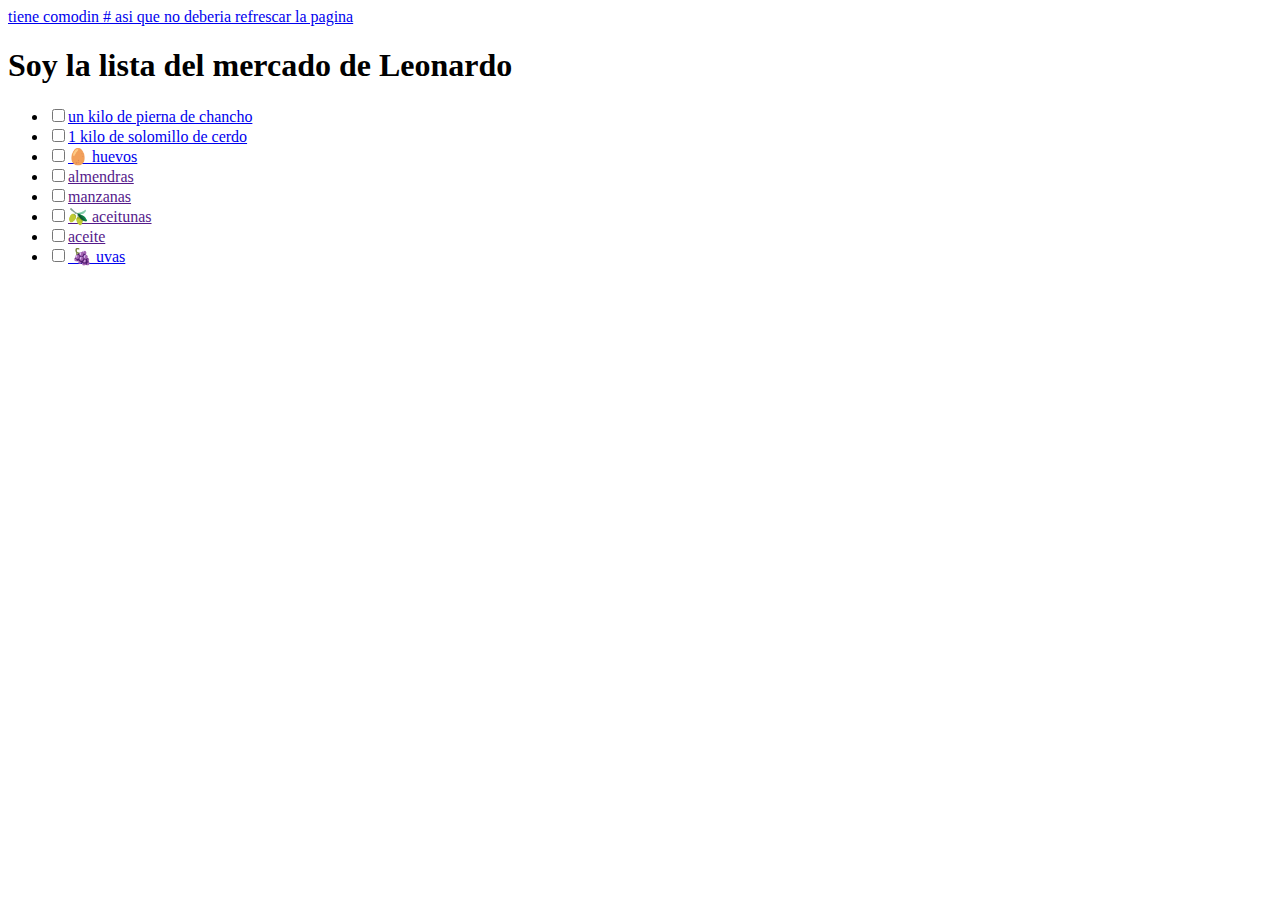
==== index.html @ 052c542b "first commit" ====
<!DOCTYPE html>
<html lang="en">
<head>
    <meta charset="UTF-8">
    <meta http-equiv="X-UA-Compatible" content="IE=edge"/>
    <meta name="robot" content="index,follow"/>
    <title>Esta es mi pagina</title>
    <meta name="viewport" content="width=device-width, initial-scale=1.0">
    <link rel="stylesheet" href="./css/style.css">
</head>
<body>
    <a href="#">tiene comodin  # asi que no deberia refrescar la pagina</a>    
    <h1>Soy la lista del mercado de Leonardo</h1>
    <ul>

        <li><input type="checkbox"><a href="https://decomidaperuana.com/pierna-de-cerdo-al-horno/">un kilo de pierna de chancho</a></li>
        <li><input type="checkbox"><a href="https://www.plazavea.com.pe/solomillo-san-fernando/p">1 kilo de solomillo de cerdo</a></li>
        <li><input type="checkbox"><a href="https://www.plazavea.com.pe/lacteos-y-huevos/huevos">🥚 huevos</a></li>
        <li><input type="checkbox"><a href="">almendras</a></li>
        <li><input type="checkbox"><a href="">manzanas</a></li>
        <li><input type="checkbox"><a href="">🫒 aceitunas</a></li>
        <li><input type="checkbox"><a href="">aceite</a></li>
        <li><input type="checkbox"><a href="https://www.directoalpaladar.com/ingredientes-y-alimentos/temporada-uva-mesa-caracteristicas-variedades-propiedades-como-sacarle-partido-cocina-seis-recetas">
            🍇 uvas</a></li>
    </ul>
    <a href=""> </a>
</body>
</html>
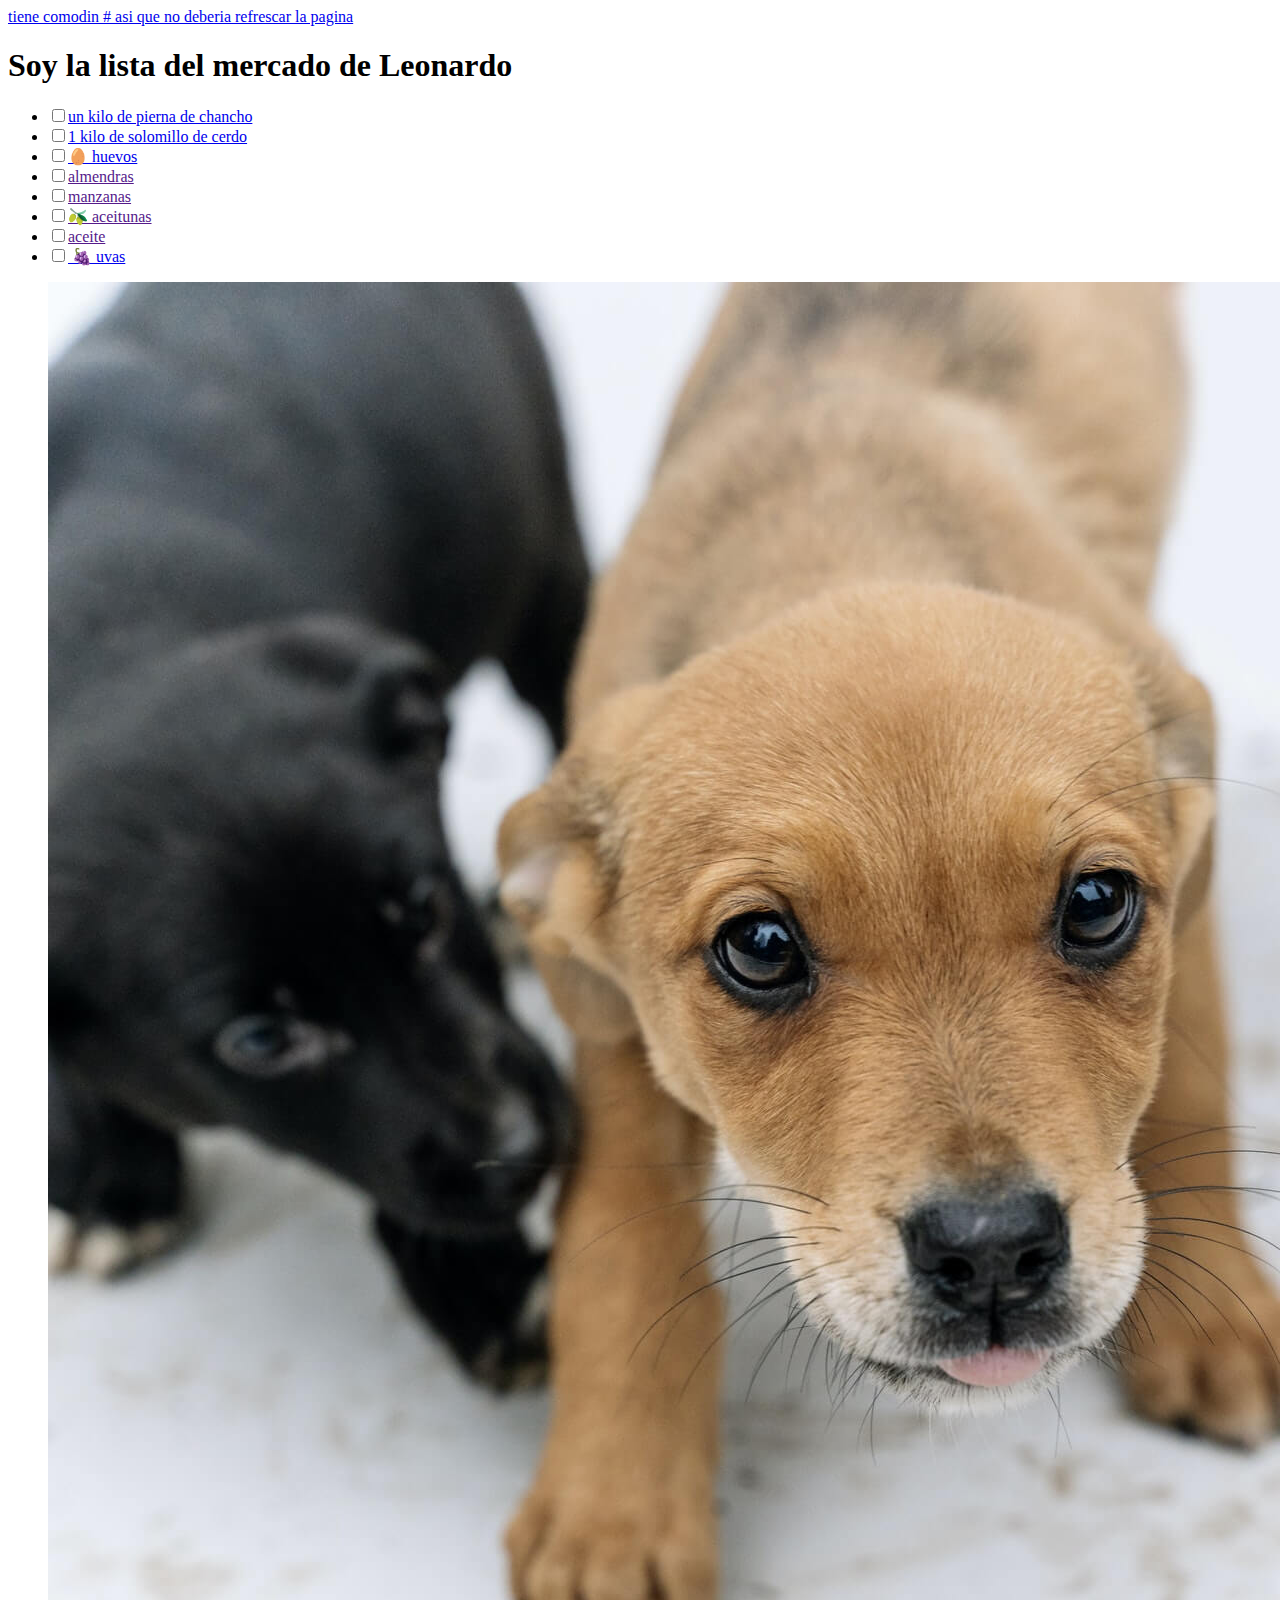
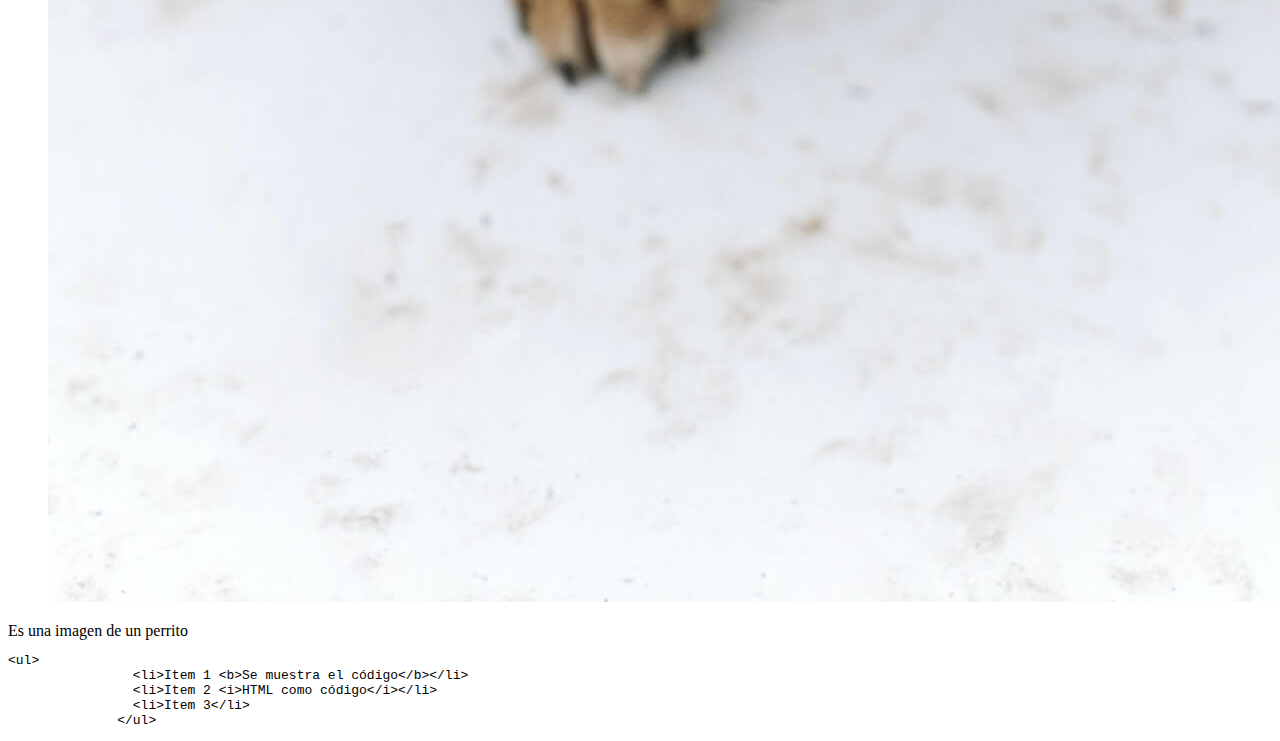
==== commit 2439e7bb: "hasta la clase formulario" ====
--- a/index.html
+++ b/index.html
@@ -24,5 +24,23 @@
             🍇 uvas</a></li>
     </ul>
     <a href=""> </a>
+    <main>
+        <section>
+            <figure>
+                <img src="./pic/pexels-ivan-samkov-6291572 (1).jpg" alt="small imagen">
+            </figure>
+            <figcaption>Es una imagen de un perrito</figcaption>
+
+            <pre><code>&lt;ul&gt;
+                &lt;li&gt;Item 1 &lt;b&gt;Se muestra el código&lt;/b&gt;&lt;/li&gt;
+                &lt;li&gt;Item 2 &lt;i&gt;HTML como código&lt;/i&gt;&lt;/li&gt;
+                &lt;li&gt;Item 3&lt;/li&gt;
+              &lt;/ul&gt;</code></pre>
+            
+        </section>
+    </main>
+
+
+
 </body>
 </html>